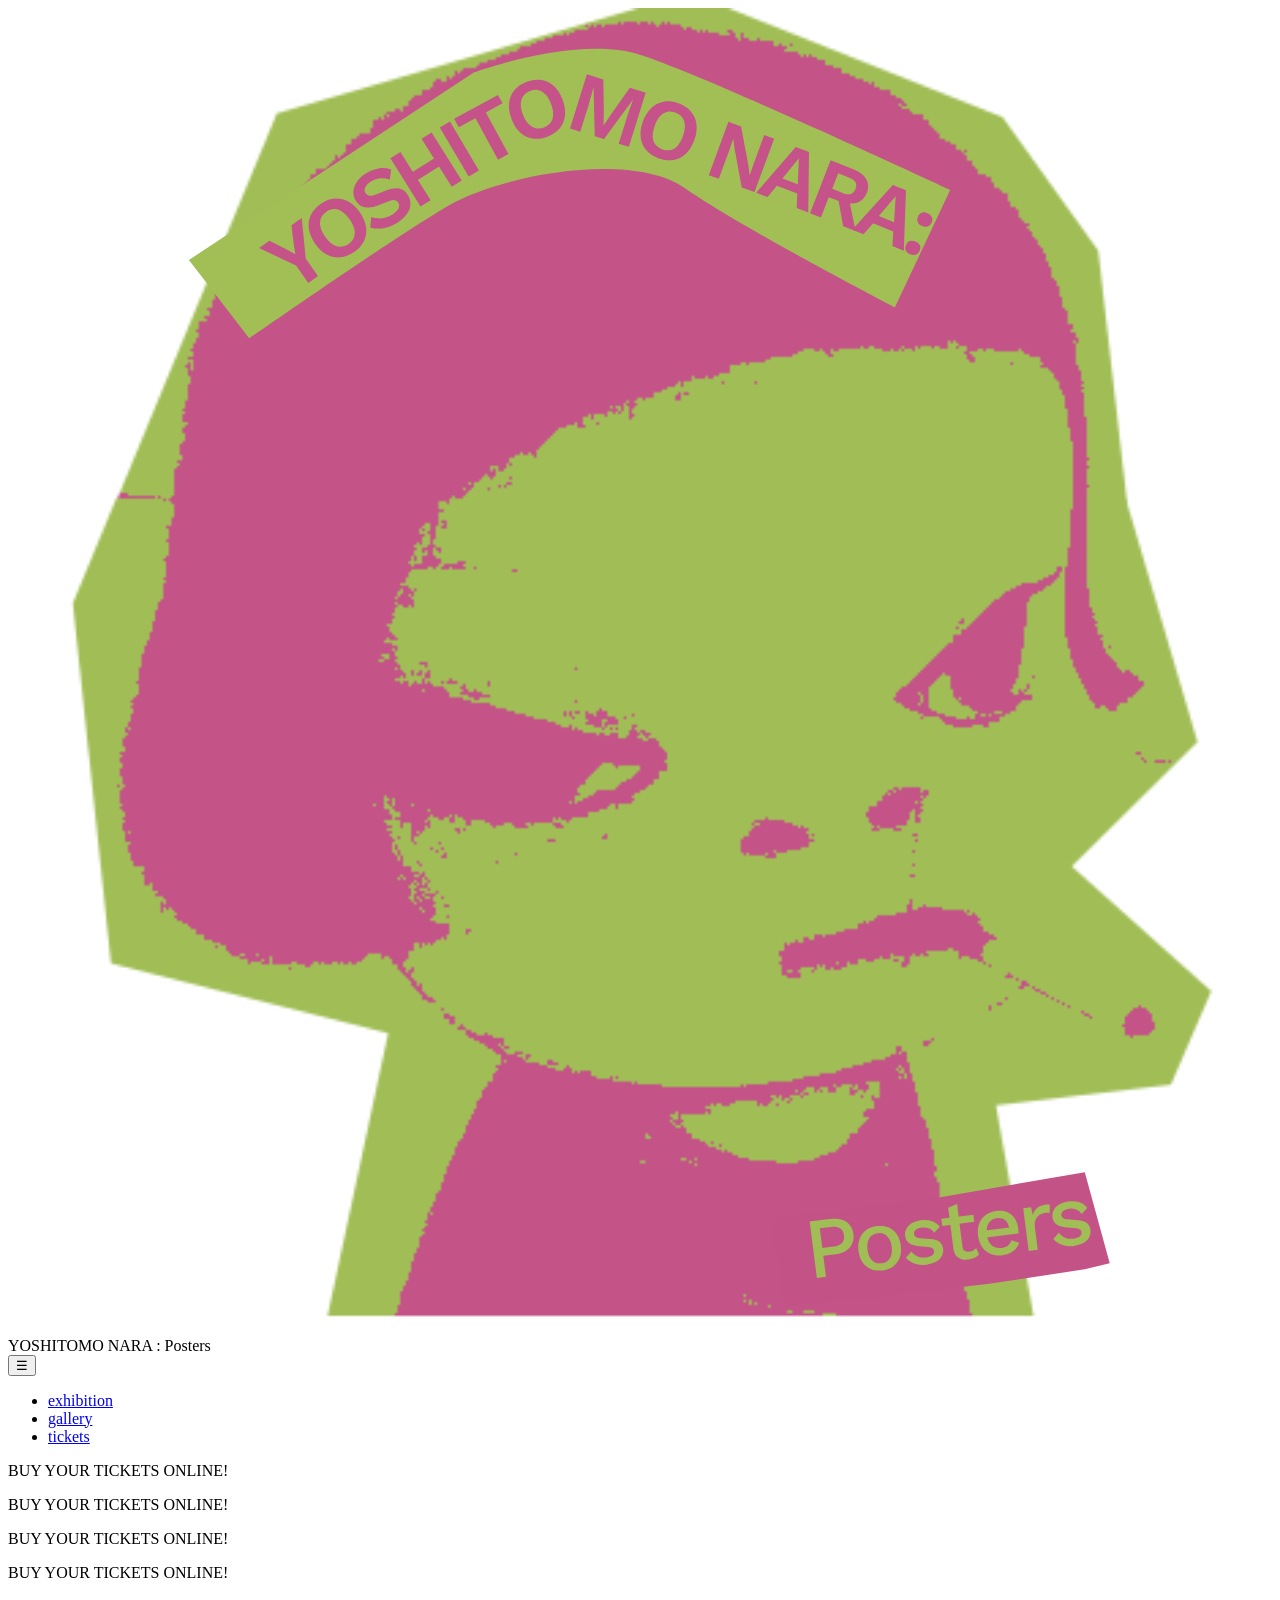
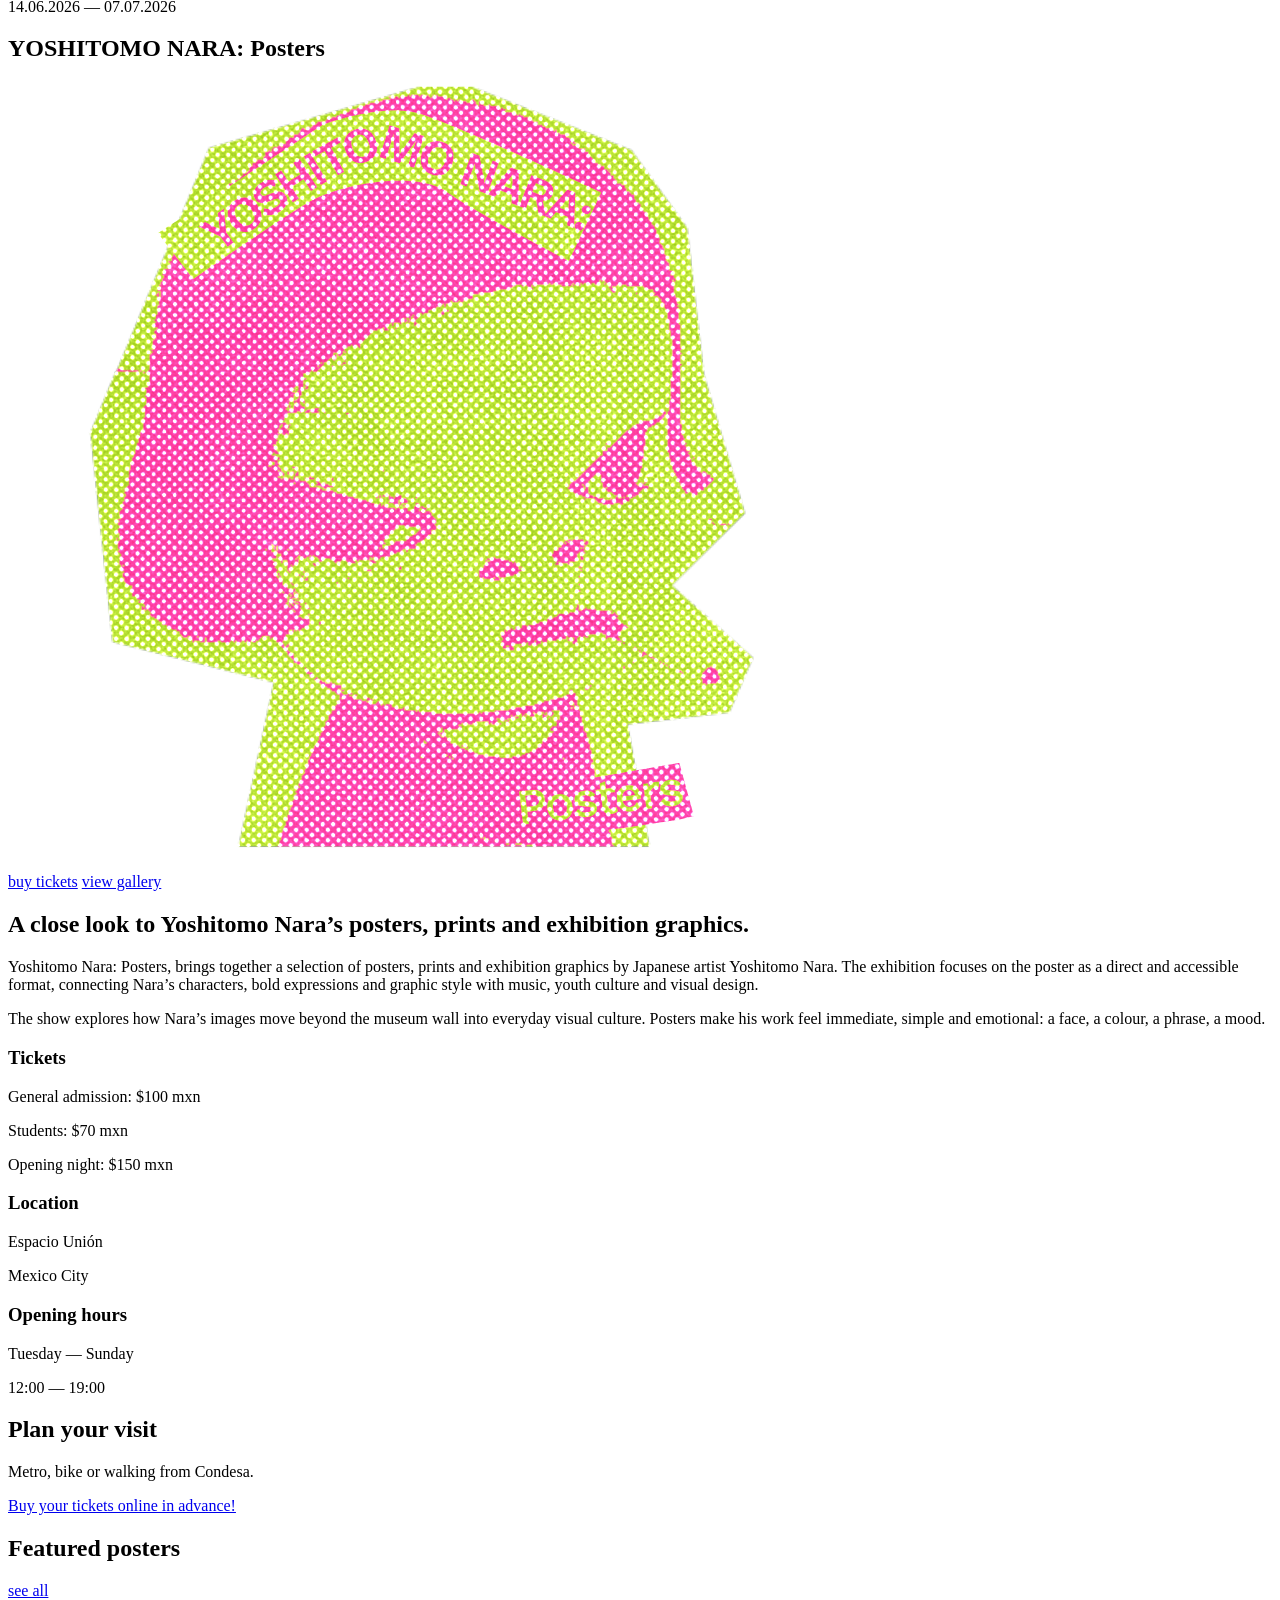
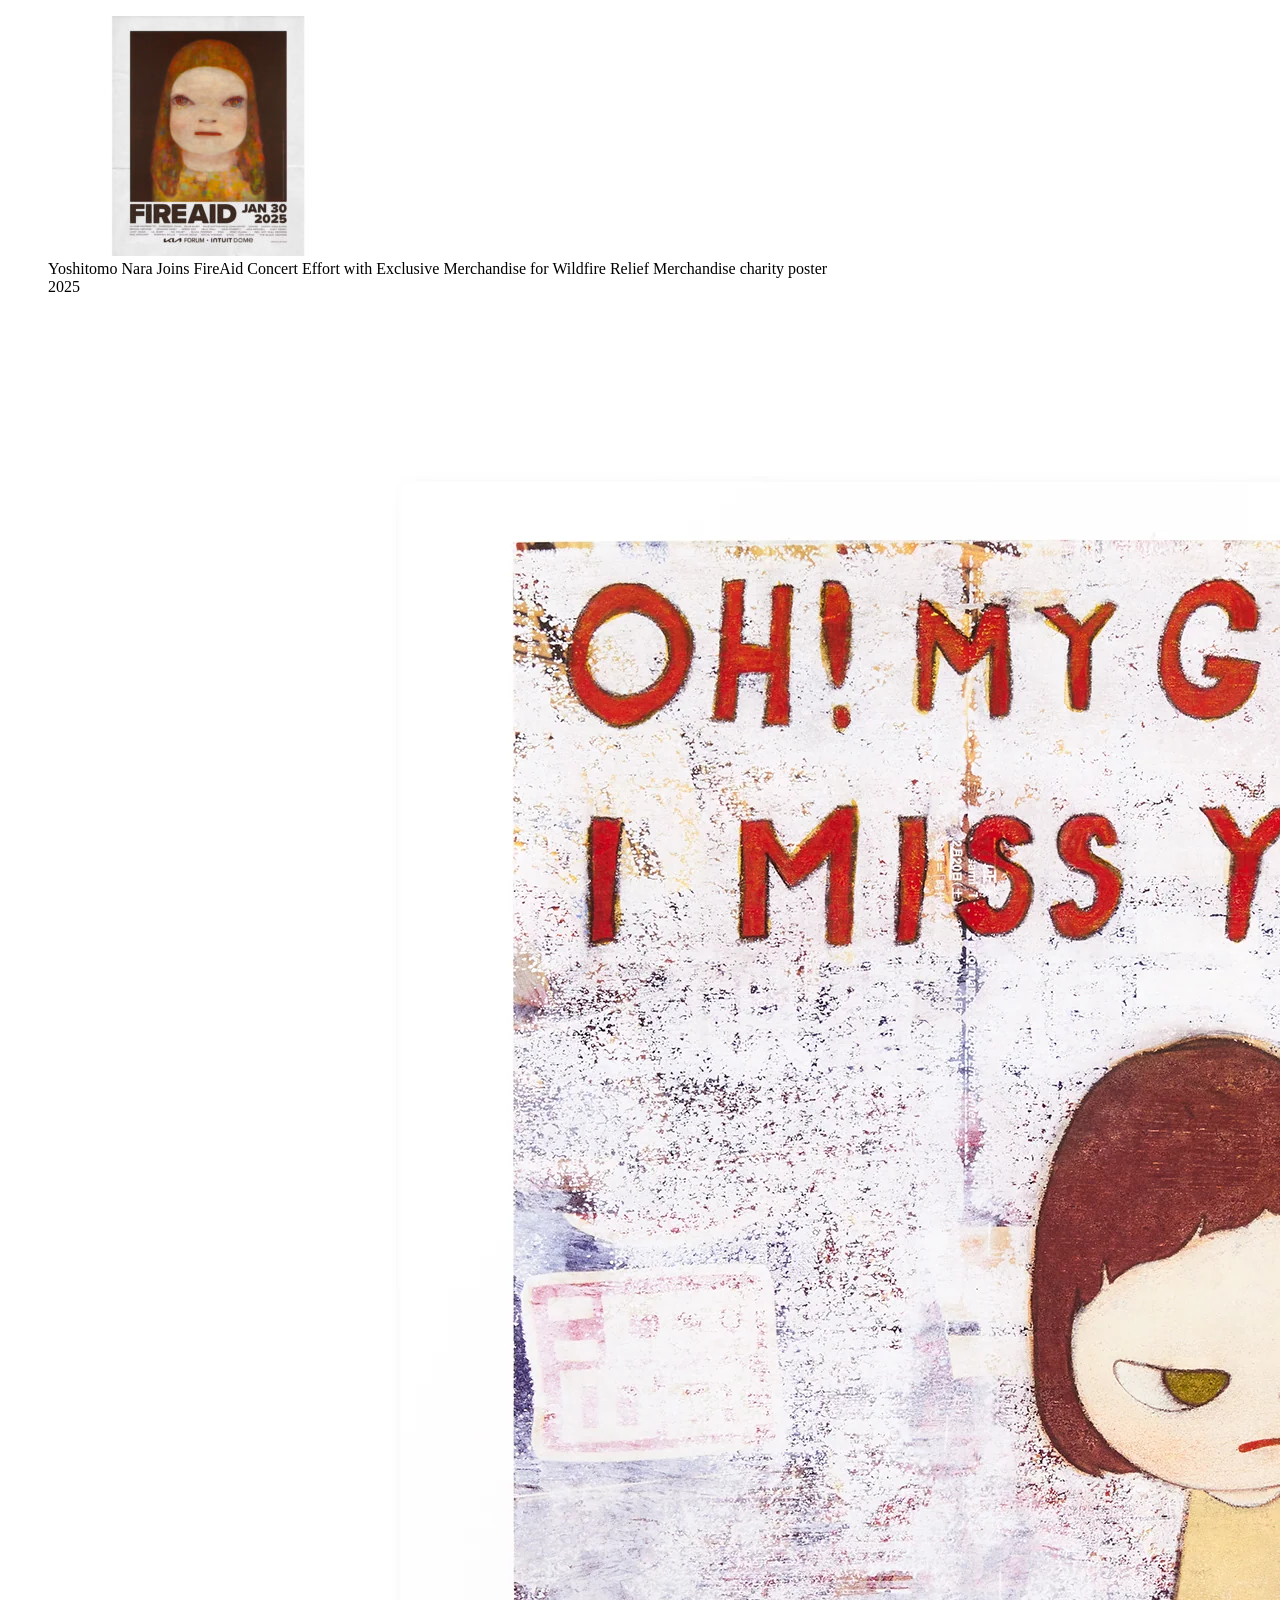
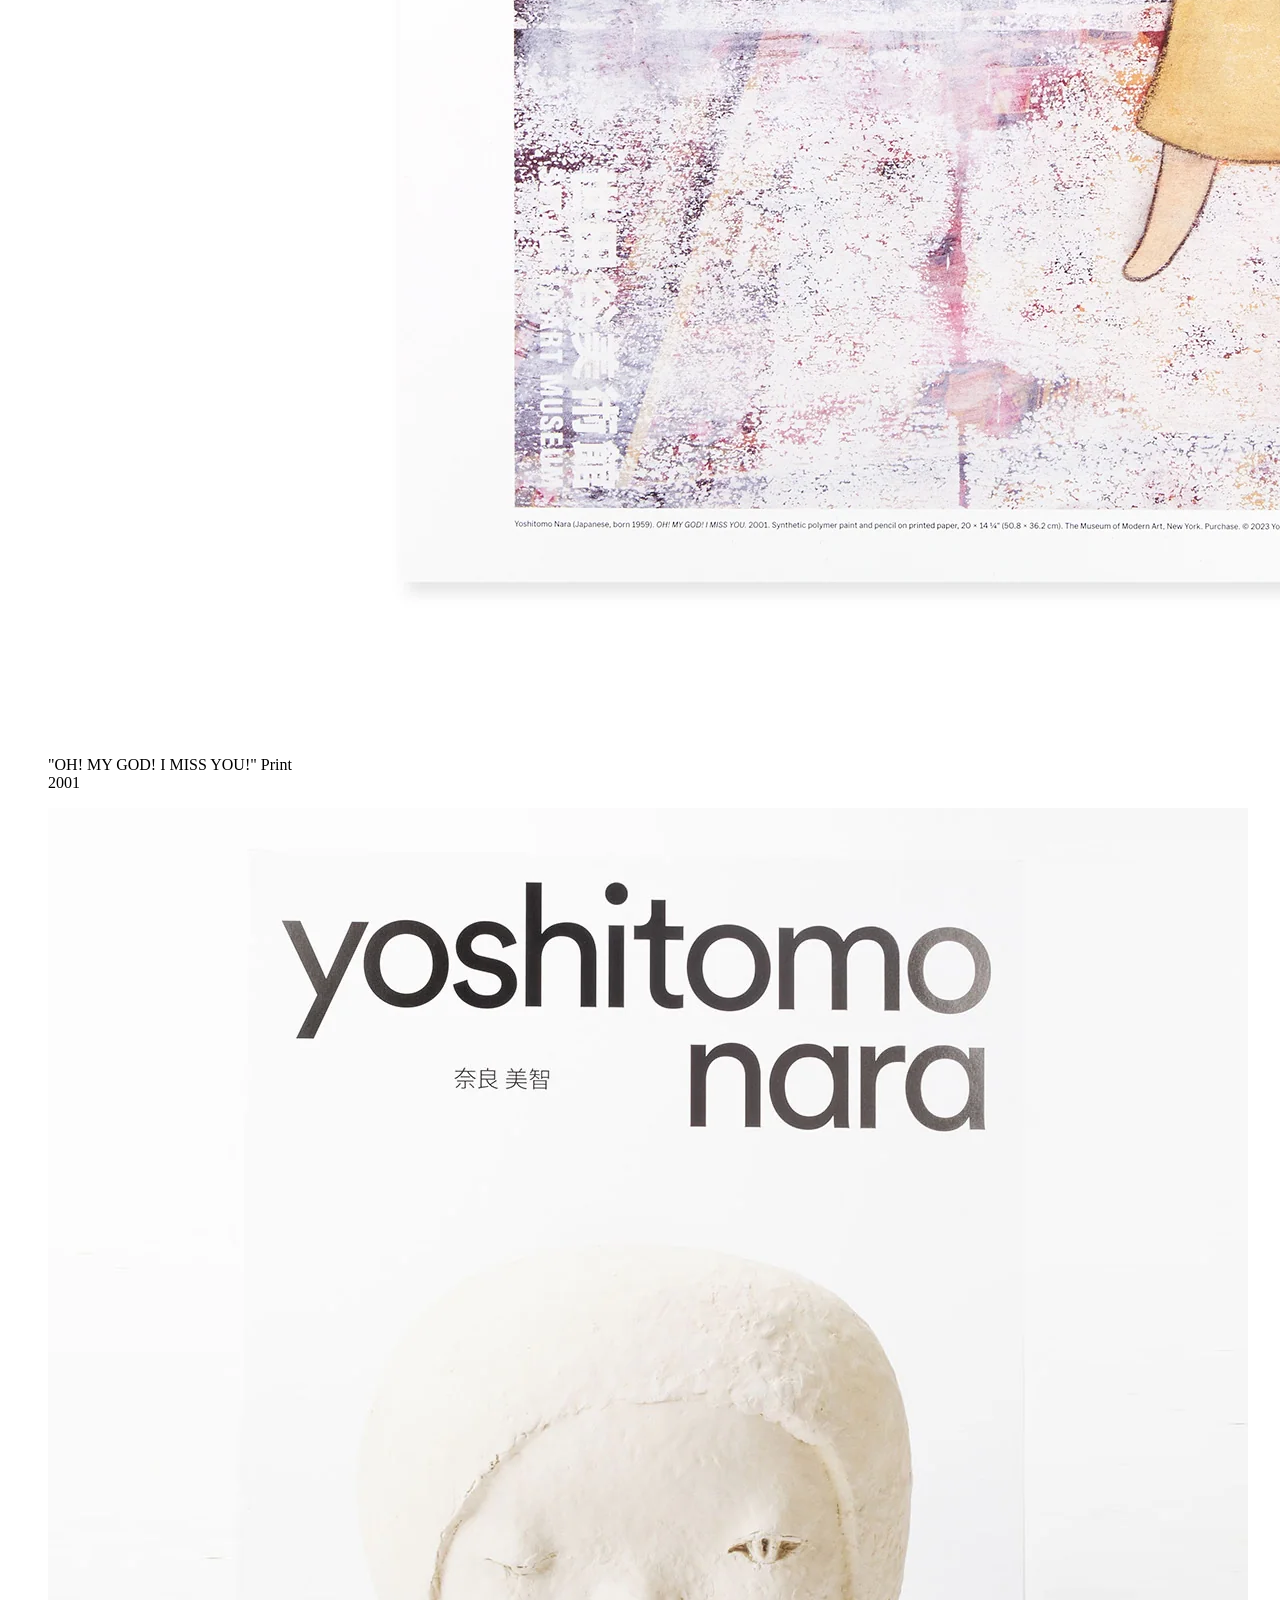
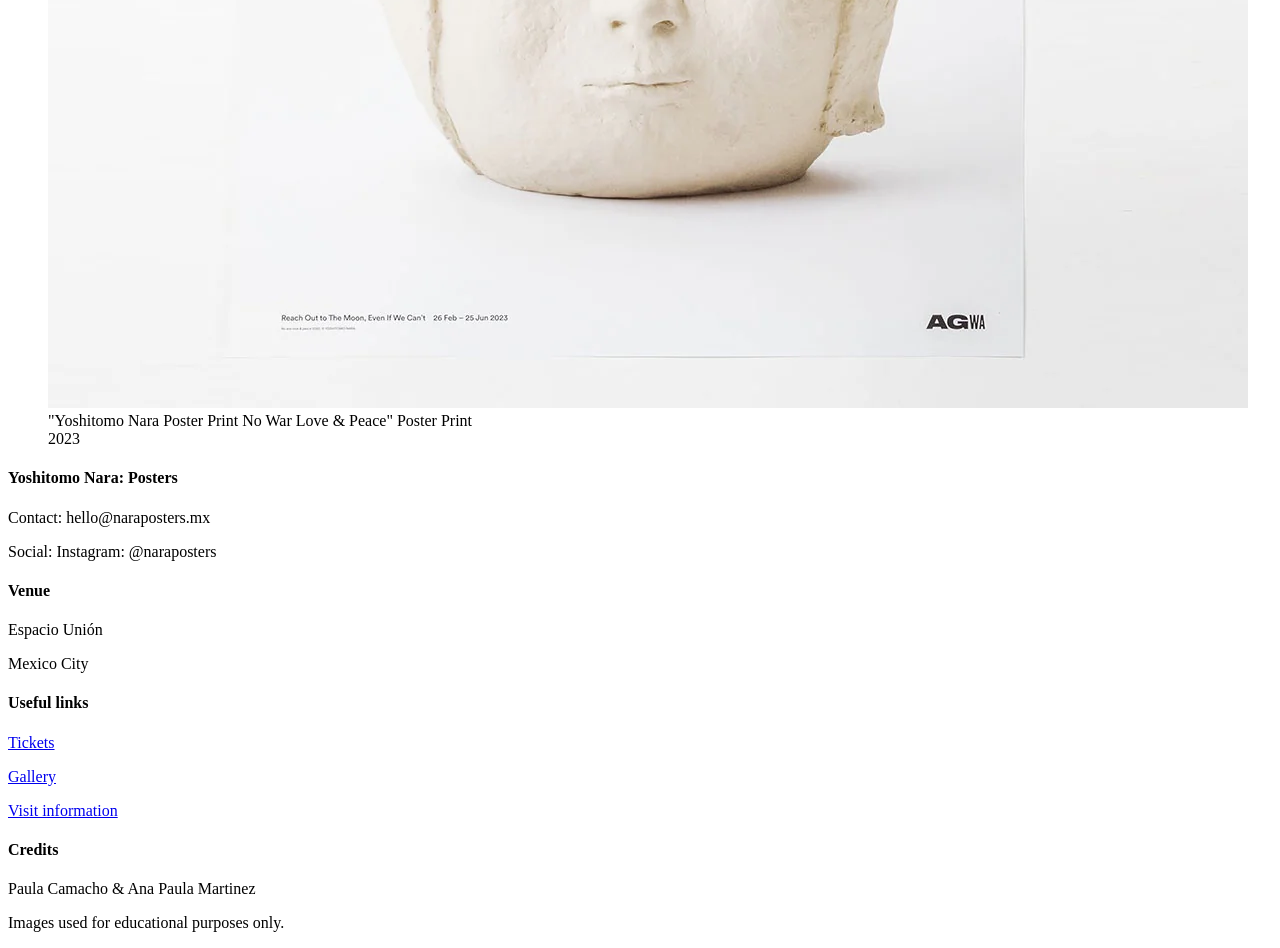
==== HTML/index.html @ fc286935 "TODO MENOS FILTRO, falta arreglar botones de filtro y ajustar css y mockups :)" ====
<!DOCTYPE html>
<html lang="en">
<head>
    <meta charset="UTF-8">
    <meta name="viewport" content="width=device-width, initial-scale=1.0">
    <title>YOSHITOMO NARA:Posters</title>
    <link rel="stylesheet" href="../css/styles.css">
    <link href="Recurso 4.svg" rel="icon" type="image/icon">
    <link rel="preconnect" href="https://fonts.googleapis.com">
    <link rel="preconnect" href="https://fonts.gstatic.com" crossorigin>
    <link href="https://fonts.googleapis.com/css2?family=Work+Sans:ital,wght@0,100..900;1,100..900&display=swap" rel="stylesheet">

</head>
    
<body>
    <header>
    <div class="header-top">
        <a class="logo" href="index.html">
            <img src="img/Recurso 4.svg" alt="Yoshitomo Nara Posters logo">
        </a>

        <div class="site-title">
            YOSHITOMO NARA : Posters
        </div>

        <button class="menu-btn" id="menuBtn">☰</button>

        <nav id="menu">
            <ul>
                <li><a href="index.html">exhibition</a></li>
                <li><a href="gallery.html">gallery</a></li>
                <li><a href="tickets.html">tickets</a></li>
            </ul>
        </nav>
    </div>

    <div class="marquesina">
        <div>
            <p>BUY YOUR TICKETS ONLINE!</p>
            <p>BUY YOUR TICKETS ONLINE!</p>
            <p>BUY YOUR TICKETS ONLINE!</p>
            <p>BUY YOUR TICKETS ONLINE!</p>
        </div>
    </div>
</header>

    <main>
        <section class="hero">
            <p class="date">14.06.2026 — 07.07.2026</p>
            <h1>YOSHITOMO NARA: Posters</h1>

            <figure>
                <img src="img/IMAGENHOMEPAGE.png" alt="Yoshitomo Nara Posters homepage image">
            </figure>

            <div class="hero-buttons">
                <a href="tickets.html">buy tickets</a>
                <a href="gallery.html">view gallery</a>
            </div>
        </section>

        <section class="intro grid-two">
            <div>
                <h2>A close look to Yoshitomo Nara’s posters, prints and exhibition graphics.</h2>
            </div>

            <div>
                <p>
                    Yoshitomo Nara: Posters, brings together a selection of posters, prints and exhibition graphics by Japanese artist Yoshitomo Nara. The exhibition focuses on the poster as a direct and accessible format, connecting Nara’s characters, bold expressions and graphic style with music, youth culture and visual design.
                </p>

                <p>
                    The show explores how Nara’s images move beyond the museum wall into everyday visual culture. Posters make his work feel immediate, simple and emotional: a face, a colour, a phrase, a mood.
                </p>
            </div>
        </section>

        <section class="info grid-three">
            <div>
                <h3>Tickets</h3>
                <p>General admission: $100 mxn</p>
                <p>Students: $70 mxn</p>
                <p>Opening night: $150 mxn</p>
            </div>

            <div>
                <h3>Location</h3>
                <p>Espacio Unión</p>
                <p>Mexico City</p>
            </div>

            <div>
                <h3>Opening hours</h3>
                <p>Tuesday — Sunday</p>
                <p>12:00 — 19:00</p>
            </div>
        </section>

        <section class="visit-note">
            <h2>Plan your visit</h2>
            <p>Metro, bike or walking from Condesa.</p>
            <a href="tickets.html">Buy your tickets online in advance!</a>
        </section>

        <section class="featured">
            <div class="section-title">
                <h2>Featured posters</h2>
                <a href="gallery.html">see all</a>
            </div>

            <div class="cards">
                <figure>
                    <img src="img/POSTER9.jpeg" alt="Yoshitomo Nara Joins FireAid">
                    <figcaption>
                        <span>Yoshitomo Nara Joins FireAid Concert Effort with Exclusive
                        Merchandise for Wildfire Relief</span>
                        Merchandise charity poster<br>
                        2025
                    </figcaption>
                </figure>

                <figure>
                    <img src="img/PRINT2.jpg.webp" alt="OH! MY GOD! I MISS YOU! print">
                    <figcaption>
                        <span>"OH! MY GOD! I MISS YOU!"</span>
                        Print<br>
                        2001
                    </figcaption>
                </figure>

                <figure>
                    <img src="img/POSTER6.jpg.webp" alt="No War Love & Peace poster">
                    <figcaption>
                        <span>"Yoshitomo Nara Poster Print No War Love & Peace"</span>
                        Poster Print<br>
                        2023
                    </figcaption>
                </figure>
            </div>
        </section>
    </main>

    <footer>
        <div>
            <h4>Yoshitomo Nara: Posters</h4>
            <p>Contact: hello@naraposters.mx</p>
            <p>Social: Instagram: @naraposters</p>
        </div>

        <div>
            <h4>Venue</h4>
            <p>Espacio Unión</p>
            <p>Mexico City</p>
        </div>

        <div>
            <h4>Useful links</h4>
            <p><a href="tickets.html">Tickets</a></p>
            <p><a href="gallery.html">Gallery</a></p>
            <p><a href="tickets.html">Visit information</a></p>
        </div>

        <div>
            <h4>Credits</h4>
            <p>Paula Camacho & Ana Paula Martinez</p>
            <p>Images used for educational purposes only.</p>
        </div>
    </footer>

<script src="../js/main.js"></script>
</body>
</html>
  
</html>
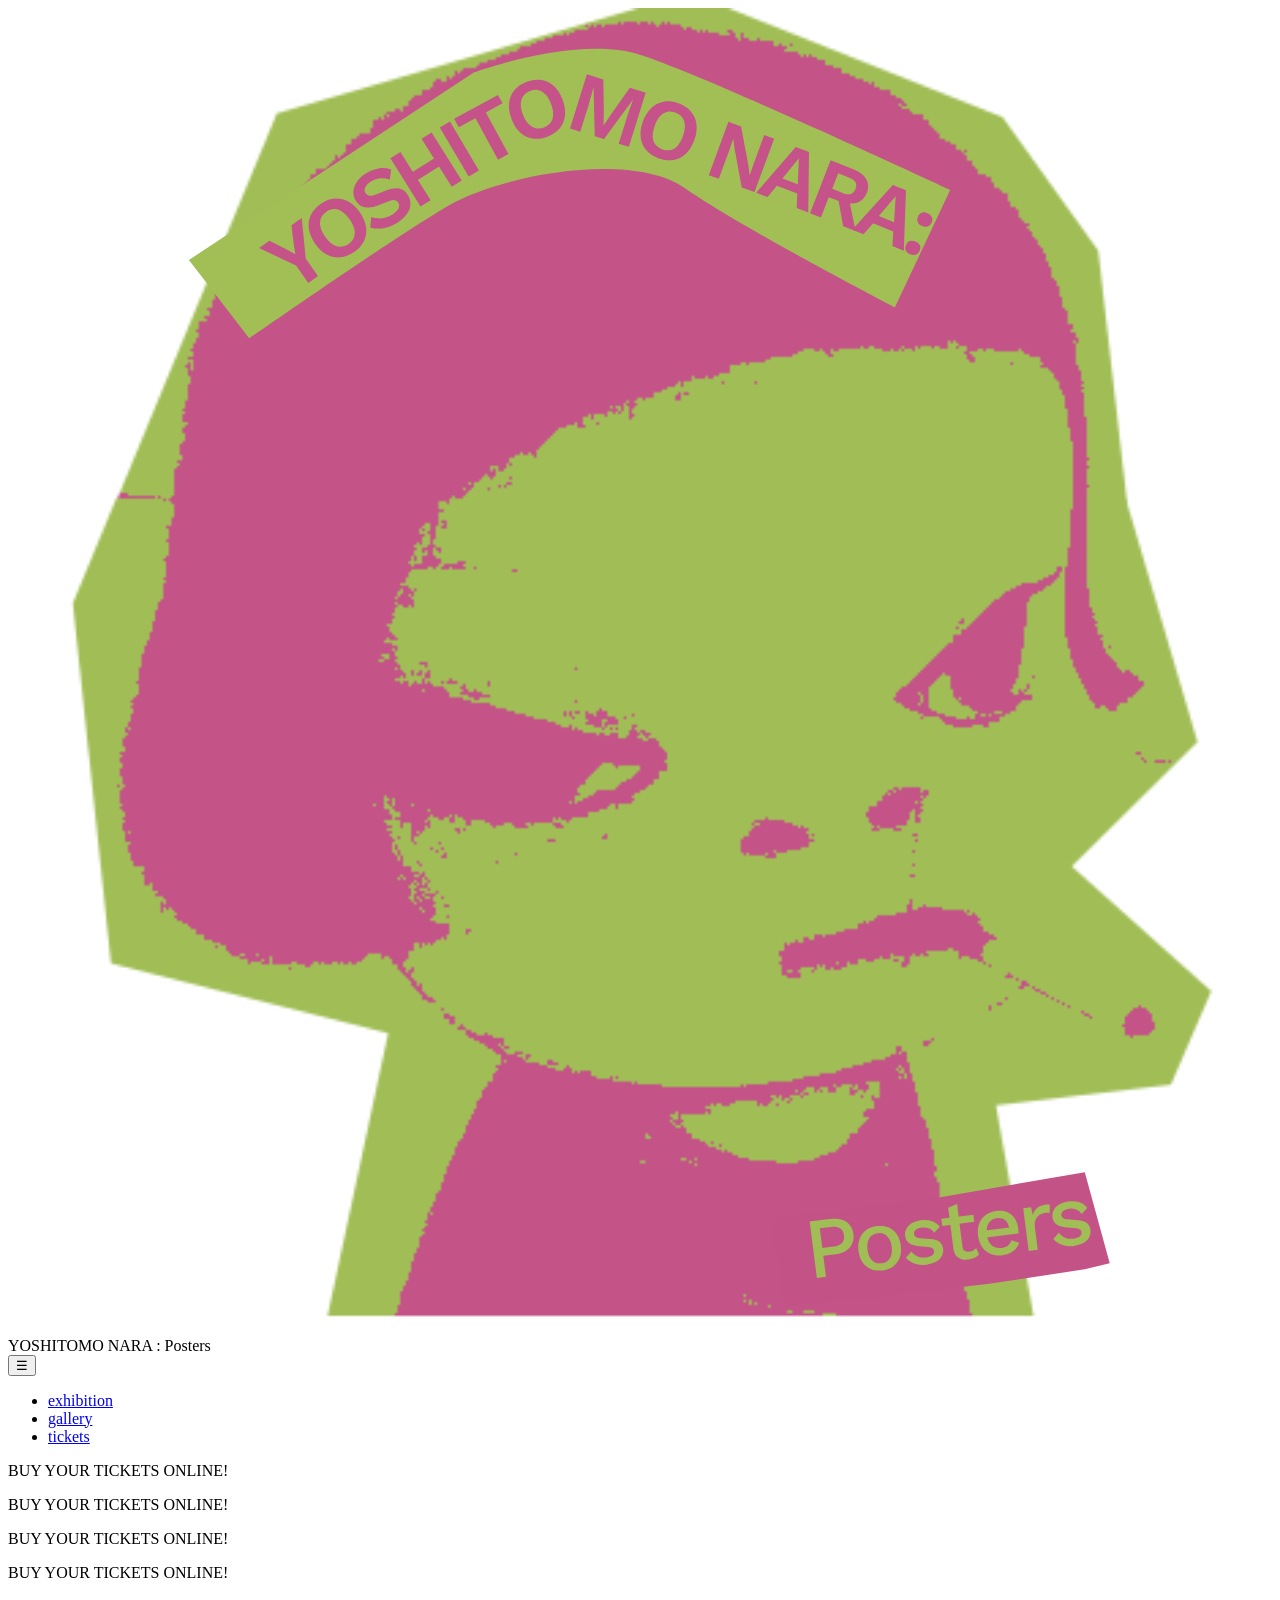
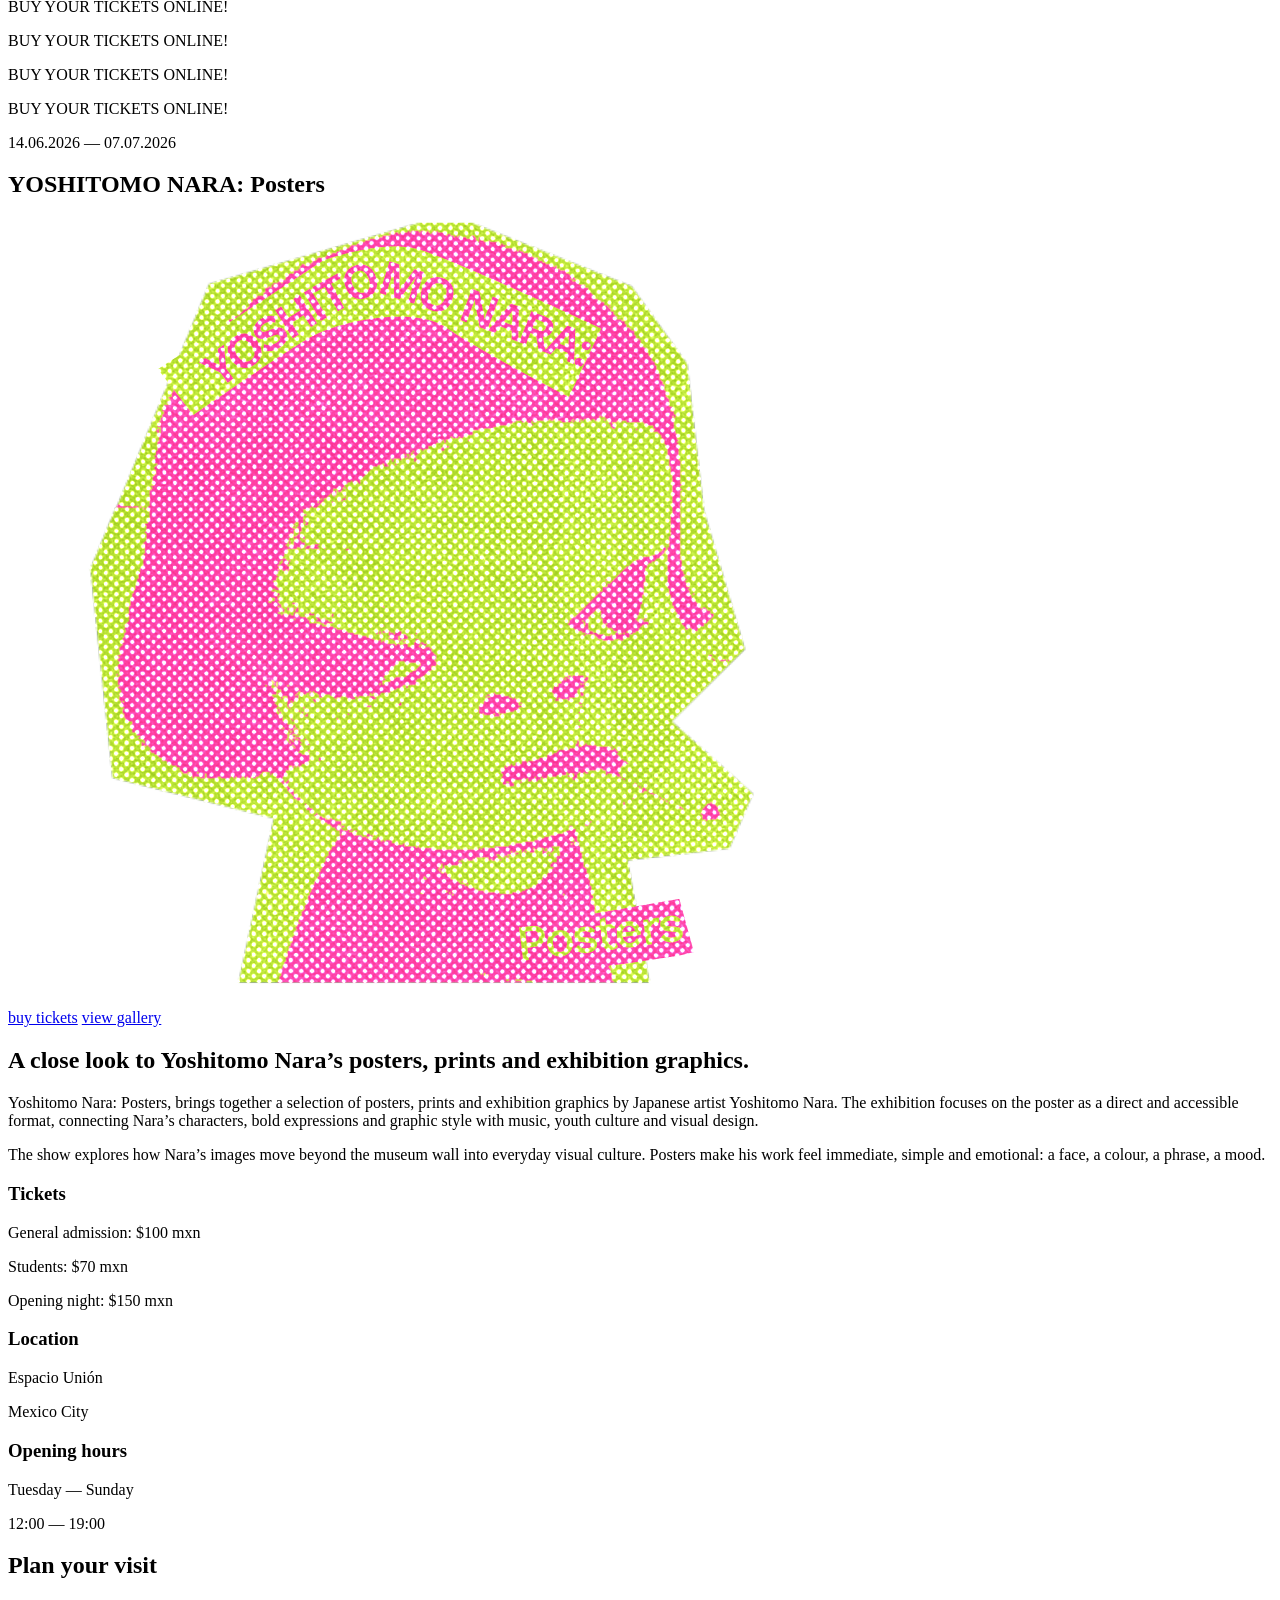
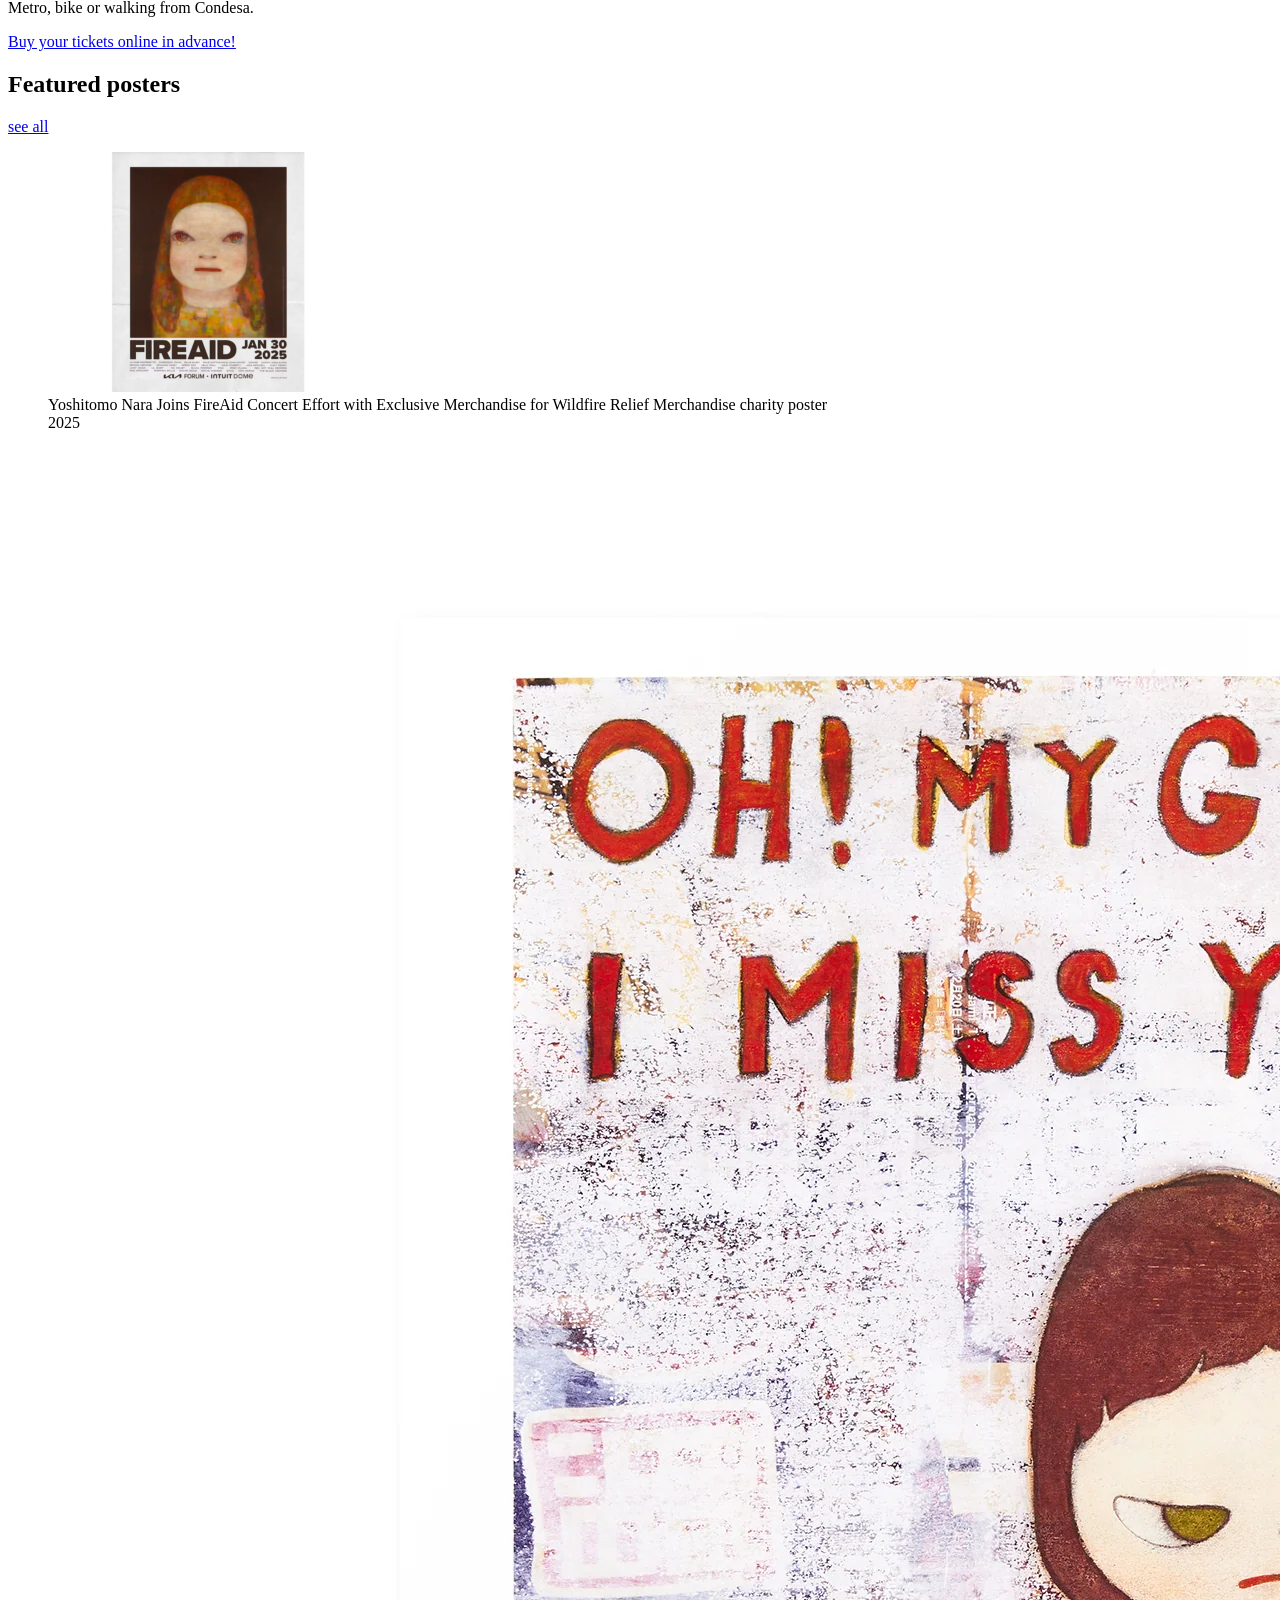
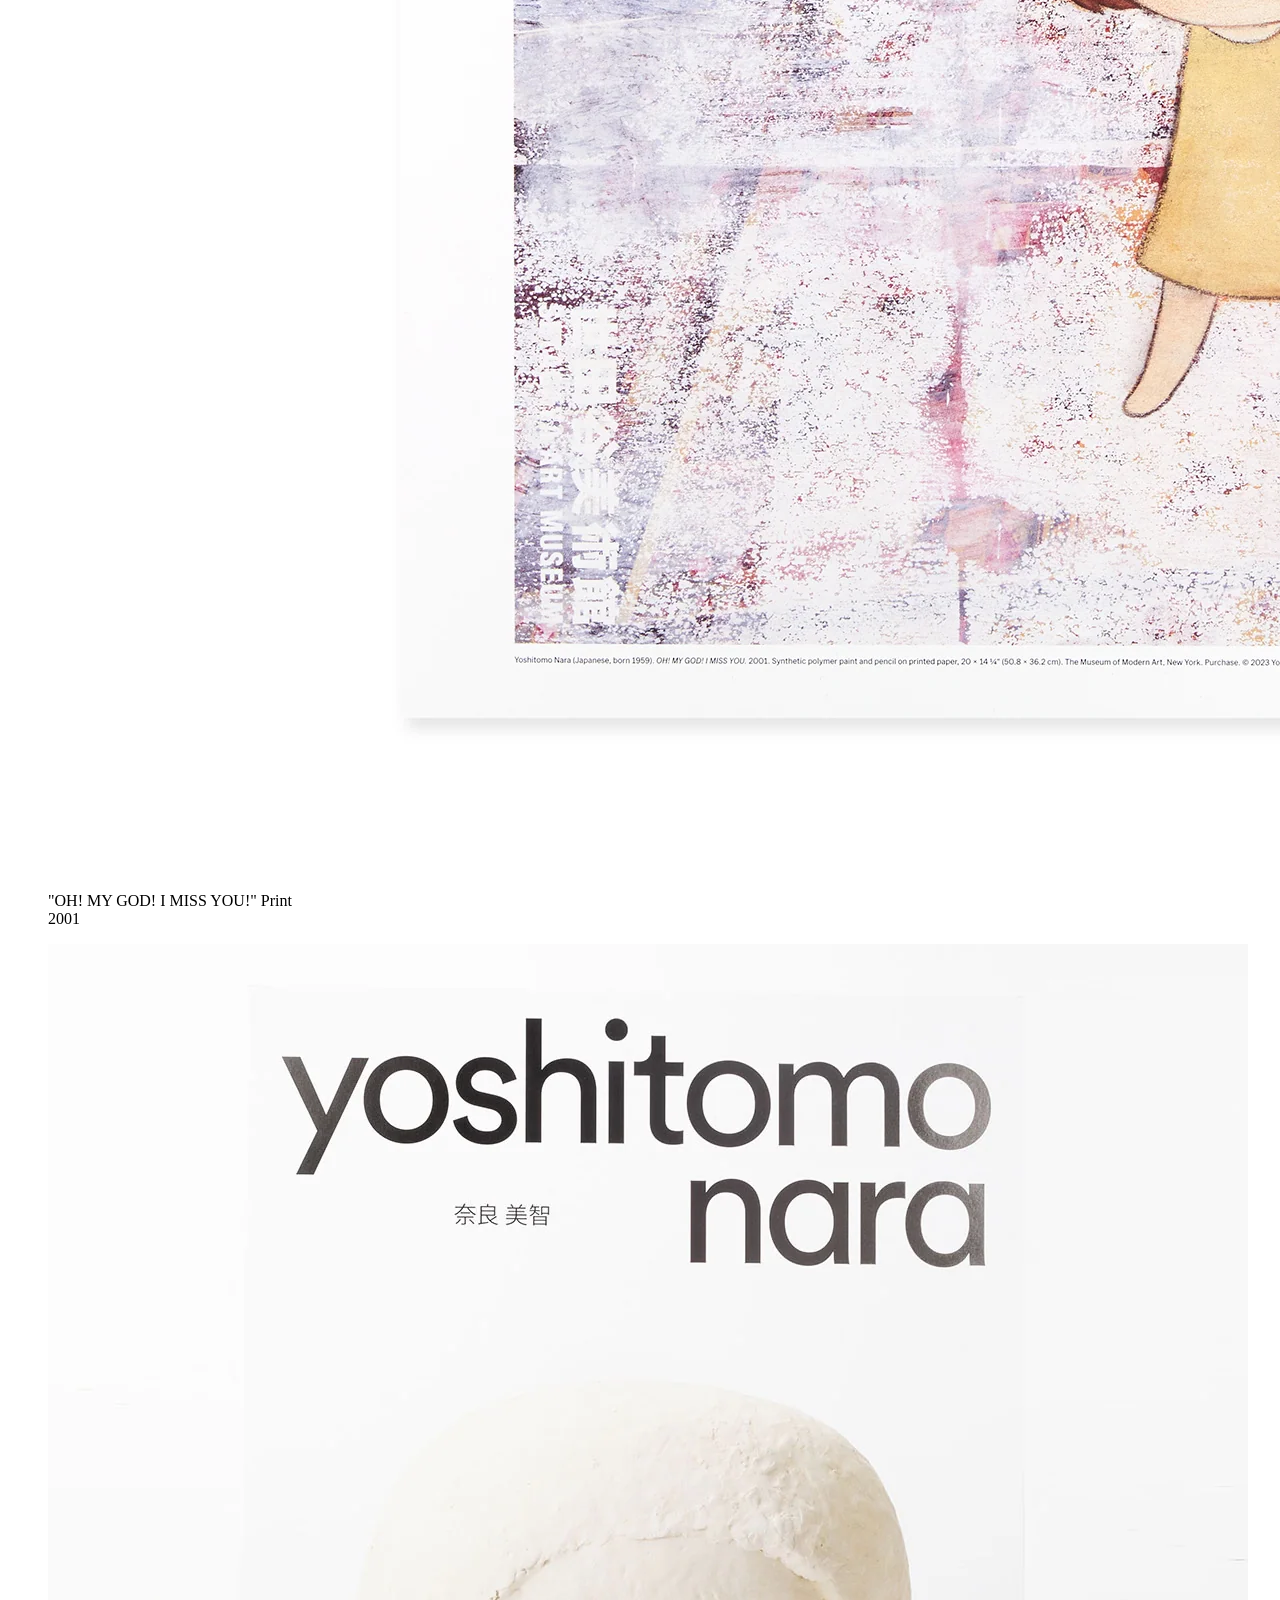
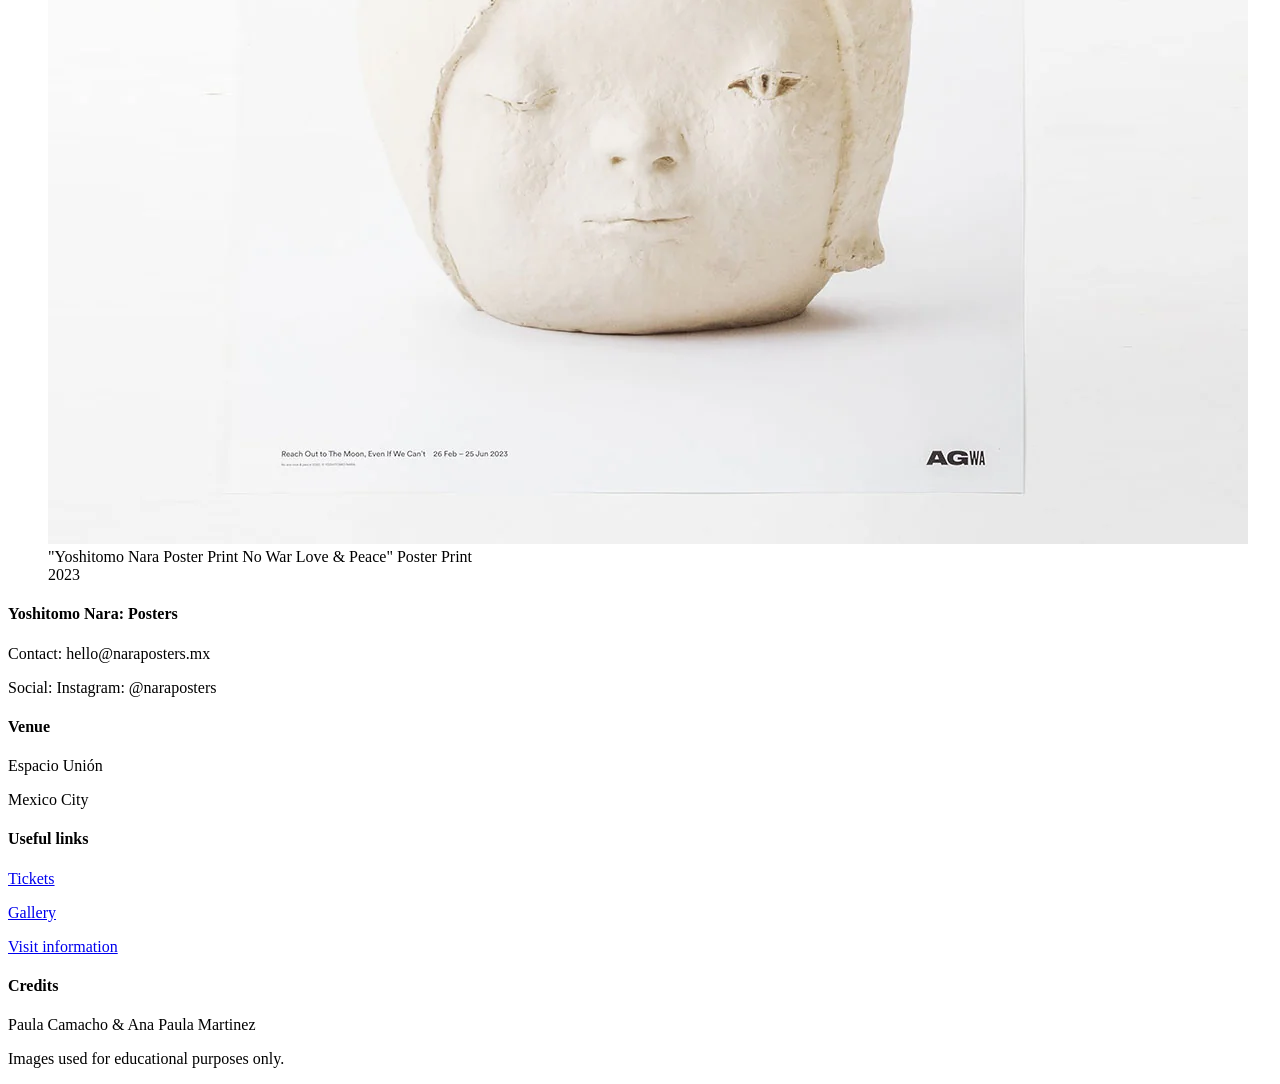
==== commit d24aa4e2: "FILTROS ARREGLADOS" ====
--- a/HTML/index.html
+++ b/HTML/index.html
@@ -5,7 +5,7 @@
     <meta name="viewport" content="width=device-width, initial-scale=1.0">
     <title>YOSHITOMO NARA:Posters</title>
     <link rel="stylesheet" href="../css/styles.css">
-    <link href="Recurso 4.svg" rel="icon" type="image/icon">
+    <link rel="icon" type="image/svg+xml" href="img/Recurso 4.svg">
     <link rel="preconnect" href="https://fonts.googleapis.com">
     <link rel="preconnect" href="https://fonts.gstatic.com" crossorigin>
     <link href="https://fonts.googleapis.com/css2?family=Work+Sans:ital,wght@0,100..900;1,100..900&display=swap" rel="stylesheet">
@@ -36,6 +36,10 @@
 
     <div class="marquesina">
         <div>
+            <p>BUY YOUR TICKETS ONLINE!</p>
+            <p>BUY YOUR TICKETS ONLINE!</p>
+            <p>BUY YOUR TICKETS ONLINE!</p>
+            <p>BUY YOUR TICKETS ONLINE!</p>
             <p>BUY YOUR TICKETS ONLINE!</p>
             <p>BUY YOUR TICKETS ONLINE!</p>
             <p>BUY YOUR TICKETS ONLINE!</p>
